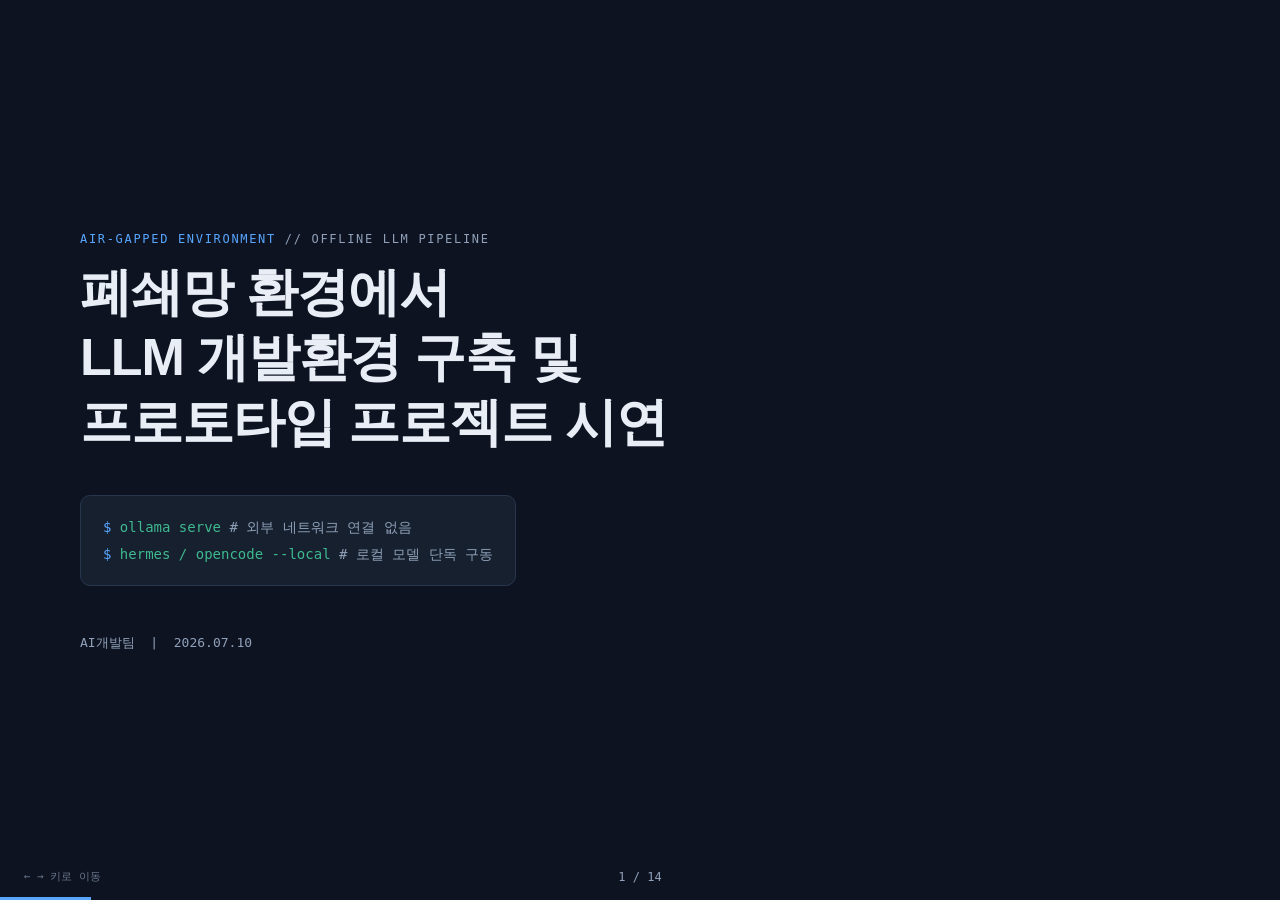
==== index.html @ 272ad5f0 "Serve deck as index.html (Korean filename 404s on Vercel) Co-Authored-By: Claude Opus 4.8 <noreply@a" ====
<!DOCTYPE html>
<html lang="ko">
<head>
<meta charset="UTF-8">
<meta name="viewport" content="width=device-width, initial-scale=1.0">
<title>폐쇄망 환경 LLM 개발환경 구축 및 프로토타입 시연</title>
<link rel="stylesheet" href="https://cdn.jsdelivr.net/gh/orioncactus/pretendard@v1.3.9/dist/web/variable/pretendardvariable-dynamic-subset.min.css">
<link rel="stylesheet" href="https://cdnjs.cloudflare.com/ajax/libs/jetbrains-mono/1.0.6/css/jetbrains-mono.min.css">
<style>
:root{
  --bg:#0D1321; --surface:#16202F; --surface2:#1C2A3D; --line:#27364D;
  --text:#E9EEF6; --muted:#8FA0B8;
  --accent:#58A6FF;          /* Hermes · 문서 레인 */
  --amber:#F2B138;           /* Opencode · 구현 레인 */
  --green:#3FB98F; --red:#E5697A;
  --mono:'JetBrains Mono',ui-monospace,monospace;
}
*{box-sizing:border-box;margin:0;padding:0}
html,body{height:100%}
body{background:var(--bg);color:var(--text);font-family:'Pretendard Variable',Pretendard,-apple-system,sans-serif;overflow:hidden}

.slide{position:absolute;inset:0;display:none;flex-direction:column;padding:52px 80px 68px;overflow:hidden}
.slide.active{display:flex;animation:fadein .35s ease}
@keyframes fadein{from{opacity:0;transform:translateY(8px)}to{opacity:1;transform:none}}
@media (prefers-reduced-motion:reduce){.slide.active{animation:none}}

.eyebrow{font-family:var(--mono);font-size:12px;letter-spacing:.14em;color:var(--accent);margin-bottom:14px}
.eyebrow .off{color:var(--muted)}
h1{font-size:52px;font-weight:800;line-height:1.25;letter-spacing:-.02em}
h2{font-size:34px;font-weight:800;letter-spacing:-.01em;margin-bottom:22px}
h3{font-size:19px;font-weight:700;margin-bottom:10px}
p,li{font-size:16.5px;line-height:1.75;color:var(--text)}
.muted{color:var(--muted)}
.accent{color:var(--accent)}
.amber{color:var(--amber)}
.green{color:var(--green)}

.card{background:var(--surface);border:1px solid var(--line);border-radius:12px;padding:22px 24px}
.grid2{display:grid;grid-template-columns:1fr 1fr;gap:20px}
.grid3{display:grid;grid-template-columns:1fr 1fr 1fr;gap:20px}
ul{list-style:none}
ul li{padding-left:20px;position:relative;margin-bottom:10px}
ul li::before{content:"—";position:absolute;left:0;color:var(--accent)}
.amber-list li::before{color:var(--amber)}

.badge{display:inline-block;font-family:var(--mono);font-size:12px;padding:4px 10px;border-radius:6px;border:1px solid var(--line);background:var(--surface2);color:var(--accent)}
.badge.tool-h{color:var(--accent);border-color:rgba(88,166,255,.4)}
.badge.tool-o{color:var(--amber);border-color:rgba(242,177,56,.4)}
.badge.md{color:var(--green)} .badge.pdf{color:var(--red)} .badge.html{color:var(--amber)}


/* 스크린샷 세로 스택 */
.shot-stack{flex:1;min-height:0;overflow-y:auto;border:1px solid var(--line);border-radius:12px;background:rgba(255,255,255,.02);padding:14px;display:flex;flex-direction:column;gap:14px}
.shot-stack figure{margin:0}
.shot-stack figcaption{font-family:var(--mono);font-size:11.5px;color:var(--muted);margin-bottom:6px}
.shot-stack img{width:100%;height:auto;border-radius:8px;border:1px solid var(--line);display:block}

/* 스크린샷 자리 — 이미지 삽입 시 <img> 로 교체 */
.shot{flex:1;min-height:0;border:2px dashed var(--line);border-radius:12px;display:flex;flex-direction:column;align-items:center;justify-content:center;gap:8px;background:rgba(255,255,255,.02);overflow:hidden}
.shot span{font-family:var(--mono);font-size:13px;color:var(--muted)}
.shot img{max-width:100%;max-height:100%;border-radius:10px;object-fit:contain}

.split{display:grid;grid-template-columns:5fr 7fr;gap:26px;flex:1;min-height:0}
.split .left{display:flex;flex-direction:column;gap:16px}

table{width:100%;border-collapse:collapse;font-size:15px}
th,td{border:1px solid var(--line);padding:10px 13px;text-align:left;line-height:1.6}
th{background:var(--surface2);font-weight:700;font-size:14px}
td:first-child{white-space:nowrap;font-weight:600}

/* 목적 페이지 WHAT/HOW/SO WHAT 카드 */
.wcard .w-eyebrow{font-family:var(--mono);font-size:12px;letter-spacing:.12em;color:var(--accent);margin-bottom:10px}
.wcard .w-head{font-size:20px;font-weight:800;margin-bottom:12px}
.wcard p{font-size:15.5px;color:var(--text)}

/* 환경 구성 — 도구 카드 */
.tool-card{background:var(--surface);border:1px solid var(--line);border-radius:12px;padding:24px 26px;display:flex;flex-direction:column;gap:16px}
.tool-card.hermes{border-top:3px solid var(--accent)}
.tool-card.opencode{border-top:3px solid var(--amber)}
.stage-badge{display:inline-block;font-family:var(--mono);font-size:12.5px;font-weight:700;letter-spacing:.08em;padding:5px 12px;border-radius:7px;margin-bottom:12px}
.tool-card.hermes .stage-badge{color:var(--accent);background:rgba(88,166,255,.12);border:1px solid rgba(88,166,255,.35)}
.tool-card.opencode .stage-badge{color:var(--amber);background:rgba(242,177,56,.12);border:1px solid rgba(242,177,56,.35)}
.tool-card .t-name{font-size:30px;font-weight:800;letter-spacing:-.01em}
.tool-card .t-role{font-size:15px;color:var(--muted);margin-top:4px}
.spec{display:grid;grid-template-columns:auto 1fr;gap:8px 18px;font-size:15px}
.spec .k{color:var(--muted);font-weight:600;white-space:nowrap}
.spec .v{font-family:var(--mono);font-size:14px}

/* 파이프라인 — 2레인 */
.lane{border:1px solid var(--line);border-radius:12px;padding:18px 20px 20px;background:var(--surface)}
.lane.l1{border-left:4px solid var(--accent)}
.lane.l2{border-left:4px solid var(--amber)}
.lane-head{font-family:var(--mono);font-size:12.5px;letter-spacing:.08em;margin-bottom:14px}
.lane.l1 .lane-head{color:var(--accent)}
.lane.l2 .lane-head{color:var(--amber)}
.lane-flow{display:flex;align-items:stretch}
.node{flex:1;background:var(--surface2);border:1px solid var(--line);border-radius:10px;padding:14px 14px 12px;min-width:0}
.node .n-step{font-family:var(--mono);font-size:11px;color:var(--muted);margin-bottom:6px}
.node .n-title{font-weight:800;font-size:15.5px;margin-bottom:6px;font-family:var(--mono)}
.node .n-desc{font-size:12.5px;color:var(--muted);line-height:1.55}
.node.star{border-color:rgba(88,166,255,.5)}
.node.star .n-star{display:inline-block;font-size:11px;font-family:var(--mono);color:var(--accent);border:1px solid rgba(88,166,255,.4);border-radius:5px;padding:2px 7px;margin-bottom:6px}
.n-arrow{display:flex;align-items:center;padding:0 8px;color:var(--muted);font-size:18px;font-family:var(--mono)}
.lane-connect{display:flex;justify-content:flex-end;padding:4px 60px 4px 0;color:var(--accent);font-family:var(--mono);font-size:16px}

/* 표지 */
.cover{justify-content:center}
.cover .logo-line{font-family:var(--mono);font-size:13px;color:var(--muted);margin-top:48px}
.term{font-family:var(--mono);font-size:14px;color:var(--green);background:var(--surface);border:1px solid var(--line);border-radius:10px;padding:18px 22px;margin-top:40px;width:fit-content;line-height:1.9}
.term .p{color:var(--accent)}

/* 네비게이션 */
#progress{position:fixed;bottom:0;left:0;height:3px;background:var(--accent);transition:width .25s ease;z-index:10}
#pageno{position:fixed;bottom:16px;left:50%;transform:translateX(-50%);font-family:var(--mono);font-size:12px;color:var(--muted);z-index:10}
#hint{position:fixed;bottom:16px;left:24px;font-family:var(--mono);font-size:11px;color:var(--muted);z-index:10;opacity:.7}

.footer-note{margin-top:auto;padding-top:16px;font-size:13px;color:var(--muted);font-family:var(--mono)}
</style>
</head>
<body>

<!-- 1. 표지 -->
<section class="slide cover active">
  <div class="eyebrow">AIR-GAPPED ENVIRONMENT <span class="off">// OFFLINE LLM PIPELINE</span></div>
  <h1>폐쇄망 환경에서<br>LLM 개발환경 구축 및<br>프로토타입 프로젝트 시연</h1>
  <div class="term">
    <div><span class="p">$</span> ollama serve <span class="muted"># 외부 네트워크 연결 없음</span></div>
    <div><span class="p">$</span> hermes / opencode --local <span class="muted"># 로컬 모델 단독 구동</span></div>
  </div>
  <div class="logo-line">AI개발팀 &nbsp;|&nbsp; 2026.07.10</div>
</section>

<!-- 2. 목적 : WHAT / HOW / SO WHAT -->
<section class="slide">
  <div class="eyebrow">01 <span class="off">// PURPOSE</span></div>
  <h2>목적</h2>
  <div class="card" style="margin-bottom:22px">
    <p style="font-size:20px;font-weight:700;line-height:1.7">
      폐쇄망(외부 인터넷 차단) 환경에서 <span class="accent">로컬 LLM 기반 개발 환경</span>을 구축하고,<br>
      프로토타입 산출까지 수행하여 <span class="accent">폐쇄망 개발 환경 구축 가능성</span>을 검증한다.
    </p>
  </div>
  <div class="grid3">
    <div class="card wcard">
      <div class="w-eyebrow">WHAT — 무엇을</div>
      <div class="w-head">문서에서 화면까지 자동화</div>
      <p>일정관리 웹앱 RFP(PDF)를 입력으로, 화면설계서·설계 문서(DESIGN.md)를 거쳐 <b>동작하는 프로토타입 화면</b>까지 생성했습니다.</p>
    </div>
    <div class="card wcard">
      <div class="w-eyebrow">HOW — 어떻게</div>
      <div class="w-head">100% 사내 장비 + 오픈소스</div>
      <p>Ollama(로컬 LLM 실행기) 위에서 오픈소스 모델 2종을 역할 분담 — <b>설계는 범용 추론 모델, 구현은 코딩 특화 모델</b>이 담당했습니다.</p>
    </div>
    <div class="card wcard">
      <div class="w-eyebrow">SO WHAT — 의미</div>
      <div class="w-head">개인기가 아닌 조직 자산</div>
      <p>전 과정이 <b>하네스 문서로 표준화</b>되어 있어, 특정 개인 노하우가 아니라 누구나 실행 가능한 프로세스로 축적됩니다.</p>
    </div>
  </div>
</section>

<!-- 3. 폐쇄망 개발 환경 구성 : Hermes(좌) / Opencode(우) -->
<section class="slide">
  <div class="eyebrow">02 <span class="off">// ENVIRONMENT</span></div>
  <h2>폐쇄망 개발 환경 구성</h2>
  <div class="grid2" style="flex:1;min-height:0;align-content:start">
    <div class="tool-card hermes">
      <div>
        <div class="stage-badge">STAGE 1 · 설계</div>
        <div class="t-name">Hermes Agent CLI</div>
        <div class="t-role">문서 작업 — RFP 분석부터 화면설계서까지</div>
      </div>
      <div class="spec">
        <span class="k">실행 환경</span><span class="v">Terminal</span>
        <span class="k">모델</span><span class="v">Qwen3.6-35B-A3B</span>
        <span class="k">역할</span><span class="v">범용 추론</span>
      </div>
      <div>
        <h3 style="font-size:15px;color:var(--muted)">담당 산출물</h3>
        <ul style="margin-top:6px">
          <li>RFP PDF → RFP.md</li>
          <li>AGENTS.md <span class="muted">(하네스 기반 프로젝트 생성)</span></li>
          <li>화면설계서.md</li>
        </ul>
      </div>
    </div>
    <div class="tool-card opencode">
      <div>
        <div class="stage-badge">STAGE 2 · 구현</div>
        <div class="t-name">Opencode CLI</div>
        <div class="t-role">코딩 작업 — 프로젝트 구축부터 화면 구현까지</div>
      </div>
      <div class="spec">
        <span class="k">실행 환경</span><span class="v">VSCode</span>
        <span class="k">모델</span><span class="v">Qwen3 Coder 30B</span>
        <span class="k">역할</span><span class="v">코딩 특화</span>
      </div>
      <div>
        <h3 style="font-size:15px;color:var(--muted)">담당 산출물</h3>
        <ul class="amber-list" style="margin-top:6px">
          <li>프로젝트 구축</li>
          <li>화면/기능 구현 (HTML)</li>
        </ul>
      </div>
    </div>
  </div>
  <div class="card" style="margin-top:20px">
    <h3>공통 기반</h3>
    <p><span class="badge">Ollama · 로컬 LLM 실행기</span>&nbsp; <span class="badge">Mac Studio 64GB</span>&nbsp; <span class="badge" style="color:var(--green)">네트워크 차단</span></p>
    <p class="muted" style="font-size:14px;margin-top:10px">※ 모델·도구는 사전 반입(1회 다운로드) 후, 전 과정 네트워크 차단 상태에서 수행 — 외부 API 호출 0건. 실제 폐쇄망 프로젝트의 자원 반입 절차와 동일한 구조.</p>
  </div>
</section>

<!-- 4. 진행 과정 — 산출물 파이프라인 (2레인) -->
<section class="slide">
  <div class="eyebrow">03 <span class="off">// PIPELINE</span></div>
  <h2>진행 과정 — 산출물 파이프라인</h2>
  <p class="muted" style="margin-bottom:16px">RFP부터 동작하는 프로토타입까지, 전 과정을 폐쇄망 내 로컬 LLM으로 수행</p>

  <div class="lane l1">
    <div class="lane-head">LANE 1 · HERMES AGENT — Terminal · Qwen3.6-35B-A3B</div>
    <div class="lane-flow">
      <div class="node">
        <div class="n-step">STEP 1</div>
        <div class="n-title" style="color:var(--red)">RFP PDF</div>
        <div class="n-desc">일정관리 웹앱 RFP 원본 투입 — 파이프라인의 유일한 외부 입력</div>
      </div>
      <div class="n-arrow">→</div>
      <div class="node">
        <div class="n-step">STEP 2</div>
        <div class="n-title" style="color:var(--green)">RFP.md</div>
        <div class="n-desc">PDF 비정형 문서를 구조화된 요구사항 문서로 변환</div>
      </div>
      <div class="n-arrow">→</div>
      <div class="node star">
        <div class="n-step">STEP 3</div>
        <div class="n-star">★ 하네스 기반 프로젝트 생성</div>
        <div class="n-title" style="color:var(--green)">AGENTS.md</div>
        <div class="n-desc">작업 규칙·프로젝트 구조 정의 — 이후 모든 작업의 기준 문서</div>
      </div>
      <div class="n-arrow">→</div>
      <div class="node">
        <div class="n-step">STEP 4</div>
        <div class="n-title" style="color:var(--green)">화면설계서.md</div>
        <div class="n-desc">화면 목록·레이아웃·컴포넌트·인터랙션 정의</div>
      </div>
    </div>
  </div>

  <div class="lane-connect">▼</div>

  <div class="lane l2">
    <div class="lane-head">LANE 2 · OPENCODE — VSCode · Qwen3 Coder 30B</div>
    <div class="lane-flow">
      <div class="node" style="flex:0 0 26%">
        <div class="n-step">INPUT</div>
        <div class="n-title" style="color:var(--green)">+ DESIGN.md</div>
        <div class="n-desc">프로토타입 전체 디자인 가이드 결합</div>
      </div>
      <div class="n-arrow">→</div>
      <div class="node">
        <div class="n-step">STEP 5</div>
        <div class="n-title" style="color:var(--amber)">프로젝트 구축 + 구현</div>
        <div class="n-desc">화면설계서.md + DESIGN.md를 입력으로 화면/기능 HTML 프로토타입 산출</div>
      </div>
    </div>
  </div>

  <div class="grid3" style="margin-top:18px">
    <div class="card" style="padding:16px 18px">
      <h3 style="font-size:15px">문서 우선</h3>
      <p style="font-size:13.5px" class="muted">모든 중간 산출물을 문서로 고정 → 단계 간 검증 지점 확보</p>
    </div>
    <div class="card" style="padding:16px 18px">
      <h3 style="font-size:15px">하네스 표준화</h3>
      <p style="font-size:13.5px" class="muted">작업 규칙을 문서로 고정 → 개인 노하우가 아닌 조직 프로세스</p>
    </div>
    <div class="card" style="padding:16px 18px">
      <h3 style="font-size:15px">사람 검토 게이트</h3>
      <p style="font-size:13.5px" class="muted">각 산출물 검토 후 다음 단계 진행 → 모델 이탈 통제</p>
    </div>
  </div>
</section>

<!-- 5. STEP A : RFP PDF → RFP.md -->
<section class="slide">
  <div class="eyebrow"><span class="badge tool-h">HERMES · QWEN3.6-35B-A3B</span> &nbsp;<span class="off">// STEP 1–2</span></div>
  <h2>요구사항 구조화 <span class="muted" style="font-size:20px">RFP PDF → RFP.md</span></h2>
  <div class="split">
    <div class="left">
      <div class="card">
        <h3>수행 내용</h3>
        <ul>
          <li>일정관리 웹앱 RFP(PDF)를 투입, 문서 기반 분석 수행</li>
          <li>비정형 PDF를 구조화된 요구사항 Markdown으로 변환</li>
          <li>기능 단위 식별 및 요구사항 정리</li>
        </ul>
      </div>
      <div class="card">
        <h3>포인트</h3>
        <ul>
          <li>비정형 문서 → 구조화 산출물 변환이 로컬 모델로 가능함을 확인</li>
          <li>산출물이 문서로 남아 이후 단계의 맥락(Context) 역할 수행</li>
        </ul>
      </div>
    </div>
    <div class="shot-stack"><figure><figcaption>① 프롬프트 — /pdf-to-md 요청</figcaption><img src="[data-uri]" alt="① 프롬프트 — /pdf-to-md 요청"></figure><figure><figcaption>② 변환 완료 — RFP·회의록 PDF → Markdown<span style="display:inline-block;margin-left:8px;padding:1px 9px;border-radius:20px;background:rgba(63,185,80,.14);border:1px solid rgba(63,185,80,.55);color:#3FB950;font-family:var(--mono);font-size:11.5px;font-weight:700;vertical-align:middle">⏱ 1~2min</span></figcaption><img src="[data-uri]" alt="② 변환 완료 — RFP·회의록 PDF → Markdown"></figure></div>
  </div>
</section>

<!-- 6. STEP B : RFP.md → AGENTS.md -->
<section class="slide">
  <div class="eyebrow"><span class="badge tool-h">HERMES · QWEN3.6-35B-A3B</span> &nbsp;<span class="off">// STEP 3</span></div>
  <h2>하네스 기반 프로젝트 생성 <span class="muted" style="font-size:20px">RFP.md → AGENTS.md</span></h2>
  <div class="split">
    <div class="left">
      <div class="card">
        <h3>수행 내용</h3>
        <ul>
          <li>RFP.md 기반으로 프로젝트 작업 규칙·구조를 AGENTS.md로 생성</li>
          <li>이후 모든 에이전트 작업의 기준 문서 역할</li>
        </ul>
      </div>
      <div class="card" style="border-color:rgba(88,166,255,.45)">
        <h3 class="accent">포인트 — 이번 검증의 지향점</h3>
        <ul>
          <li>프로젝트 생성 자체를 문서(하네스)로 표준화하는 것이 목표</li>
          <li>모델 교체·재작업 시에도 동일 기준 유지 가능</li>
        </ul>
      </div>
    </div>
    <div class="shot-stack"><figure><figcaption>① 프롬프트 — 하네스 기반 산출물 생성 요청</figcaption><img src="[data-uri]" alt="① 프롬프트 — 하네스 기반 산출물 생성 요청"></figure><figure><figcaption>② 진행 — 참조 파일·00-raw MD 병렬 분석</figcaption><img src="[data-uri]" alt="② 진행 — 참조 파일·00-raw MD 병렬 분석"></figure><figure><figcaption>③ 완료 — 01-harness/AGENTS.md (18,500 bytes) 생성<span style="display:inline-block;margin-left:8px;padding:1px 9px;border-radius:20px;background:rgba(63,185,80,.14);border:1px solid rgba(63,185,80,.55);color:#3FB950;font-family:var(--mono);font-size:11.5px;font-weight:700;vertical-align:middle">⏱ 5~8min</span></figcaption><img src="[data-uri]" alt="③ 완료 — 01-harness/AGENTS.md (18,500 bytes) 생성"></figure></div>
  </div>
</section>

<!-- 7. STEP C : AGENTS.md → 화면설계서.md -->
<section class="slide">
  <div class="eyebrow"><span class="badge tool-h">HERMES · QWEN3.6-35B-A3B</span> &nbsp;<span class="off">// STEP 4</span></div>
  <h2>화면설계서 생성</h2>
  <div class="split">
    <div class="left">
      <div class="card">
        <h3>수행 내용</h3>
        <ul>
          <li>AGENTS.md 기준으로 화면 단위 설계서 생성 — 화면 목록·레이아웃·컴포넌트·인터랙션 정의</li>
        </ul>
      </div>
      <div class="card">
        <h3>포인트</h3>
        <ul>
          <li>설계서가 곧 다음 단계 구현의 입력이 됨</li>
          <li>화면 목록·레이아웃을 문서로 고정해 구현 결과의 재생성 안정성 확보</li>
        </ul>
      </div>
    </div>
    <div class="shot-stack"><figure><figcaption>① 프롬프트 — AGENTS.md 참고 화면설계서 작성 요청</figcaption><img src="[data-uri]" alt="① 프롬프트 — AGENTS.md 참고 화면설계서 작성 요청"></figure><figure><figcaption>② 완료 — 화면 11개 · 5관문 자체검증 통과 (655라인, 51KB)<span style="display:inline-block;margin-left:8px;padding:1px 9px;border-radius:20px;background:rgba(63,185,80,.14);border:1px solid rgba(63,185,80,.55);color:#3FB950;font-family:var(--mono);font-size:11.5px;font-weight:700;vertical-align:middle">⏱ 5~8min</span></figcaption><img src="[data-uri]" alt="② 완료 — 화면 11개 · 5관문 자체검증 통과 (655라인, 51KB)"></figure><figure><figcaption>③ 산출물 구조 — 00-raw → 01-harness → 02-screens → 03-design</figcaption><img src="[data-uri]" alt="③ 산출물 구조 — 00-raw → 01-harness → 02-screens → 03-design"></figure></div>
  </div>
</section>

<!-- 8. STEP D : 구현 -->
<section class="slide">
  <div class="eyebrow"><span class="badge tool-o">OPENCODE · QWEN3-CODER-30B</span> &nbsp;<span class="off">// STEP 5</span></div>
  <h2>프로젝트 구축 및 화면/기능 구현</h2>
  <div class="split">
    <div class="left">
      <div class="card">
        <h3>수행 내용</h3>
        <ul class="amber-list">
          <li>화면설계서.md + DESIGN.md를 입력으로 프로젝트 구축</li>
          <li>화면별 HTML 프로토타입 구현 — 클릭·화면 전환 등 기본 인터랙션 포함</li>
          <li>수정 요청 시 설계서를 고쳐 재생성 — 문서가 항상 최신 기준</li>
        </ul>
      </div>
      <div class="card">
        <h3>포인트</h3>
        <ul class="amber-list">
          <li>브라우저만 있으면 시연 가능 — 별도 서버·빌드 불필요</li>
          <li>제안 단계 데모 제작에 그대로 적용 가능한 방식</li>
        </ul>
      </div>
    </div>
    <div class="shot-stack"><figure><figcaption>① 프롬프트 — 화면설계서 + DESIGN.md 기반 구축 요청</figcaption><img src="[data-uri]" alt="① 프롬프트 — 화면설계서 + DESIGN.md 기반 구축 요청"></figure><figure><figcaption>② 완료 — HTML/JS/CSS 프로토타입 구축 (Qwen3 Coder 30B)<span style="display:inline-block;margin-left:8px;padding:1px 9px;border-radius:20px;background:rgba(63,185,80,.14);border:1px solid rgba(63,185,80,.55);color:#3FB950;font-family:var(--mono);font-size:11.5px;font-weight:700;vertical-align:middle">⏱ 18m 4s</span></figcaption><img src="[data-uri]" alt="② 완료 — HTML/JS/CSS 프로토타입 구축 (Qwen3 Coder 30B · 18m 4s)"></figure></div>
  </div>
</section>

<!-- 9. 시연 (iframe) -->
<section class="slide">
  <div class="eyebrow">04 <span class="off">// LIVE DEMO</span></div>
  <h2>시연 <span class="muted" style="font-size:20px">폐쇄망 환경에서 생성된 프로토타입</span></h2>
  <!-- ▼ 프로토타입 경로: 아래 src 만 실제 경로로 교체 (상대경로 또는 file:///절대경로) -->
  <iframe src="index.html" title="프로토타입 시연"
    style="flex:1;min-height:0;width:100%;border:1px solid var(--line);border-radius:12px;background:#fff"></iframe>
</section>

<!-- 10. 피드백 (스크롤 페이지) -->
<section class="slide" style="overflow-y:auto;padding-bottom:80px">
  <div class="eyebrow">05 <span class="off">// FEEDBACK & LIMITATIONS</span></div>
  <h2>피드백 — 진행하며 있었던 일과 한계</h2>

  <!-- 시도 배너 -->
  <div class="card" style="margin-bottom:18px">
    <h3><span class="badge">시도</span>&nbsp; React / Next.js 환경 프로토타입 구축</h3>
    <p style="margin-top:8px">하네스로 프로젝트 생성을 자동화하고 GPT-5.5 기반 사전 검증까지 완료한 상태로 진행 —
    그러나 <b>두 모델 모두 복잡한 추론 구간에서 문제가 반복 발생</b>했습니다.</p>
  </div>

  <!-- 문제 2건 -->
  <div class="grid2" style="margin-bottom:18px">
    <div class="card">
      <h3>문제 1 · 완료 보고와 실제 산출물의 불일치</h3>
      <ul>
        <li>기본 디렉토리 구조(껍데기)만 생성 후 "화면/기능 구현 완료"로 보고</li>
        <li>확인 결과: 파일만 생성되고 내용이 비어 있거나, 파일 간 의존성 미주입 → 서버 빌드 오류 다반사</li>
        <li>두 모델 공통으로 복잡한 추론 구간에서 반복 발생</li>
      </ul>
    </div>
    <div class="card" style="border-color:rgba(229,105,122,.5)">
      <h3 style="color:var(--red)">문제 2 · 위험한 자의적 판단 ⚠</h3>
      <ul>
        <li>문법 오류 발생 시 수정 대신 <b>프로젝트 최상위 경로 강제 삭제 후 처음부터 재시작</b></li>
        <li>rm -rf 권한을 차단해도 우회 시도 지속 — 지시와 행동의 불일치가 권한 통제로도 완전히 막히지 않음</li>
        <li>복잡한 추론이 길어질수록 발생 빈도 증가</li>
      </ul>
    </div>
  </div>

  <!-- 전환 결정 배너 -->
  <div class="card" style="margin-bottom:18px;border-color:rgba(63,185,143,.5)">
    <h3 class="green"><span class="badge" style="color:var(--green);border-color:rgba(63,185,143,.4)">결정</span>&nbsp; 구축 환경을 HTML로 전환</h3>
    <p style="margin-top:8px">프레임워크 프로젝트 구축은 의존성 주입·빌드 체인 등 <b>장시간 복잡 추론</b>을 요구하여 로컬 모델의 능력을 초과
    → 추론 부담이 적은 <b>HTML 단일 산출</b>로 환경을 변경, 이후 파이프라인 전 과정을 정상 수행했습니다.</p>
    <p style="margin-top:10px">HTML 전환 후에도 동일하게 <b>화면설계서 + DESIGN.md 기반</b>으로 진행 —
    이 조건에서 <span class="amber"><b>Qwen3 Coder 30B가 요구사항 반영률과 품질 면에서 더 우수</b></span>한 것으로 확인되었습니다.</p>
  </div>

  <!-- 모델 평가 + 상용 비교 -->
  <div class="grid2" style="margin-bottom:18px">
    <div class="card">
      <h3>모델별 평가</h3>
      <table style="font-size:13.5px;margin-top:6px">
        <tr><th></th><th>Qwen3.6-35B-A3B</th><th>Qwen3 Coder 30B</th></tr>
        <tr><td>구축·구현</td><td class="amber">미흡</td><td class="green">상대적 우수</td></tr>
        <tr><td>설계서 준수</td><td style="color:var(--red)">이탈·위험 행동</td><td class="amber">기능 다수 누락</td></tr>
        <tr><td>요구사항 반영<br><span class="muted" style="font-weight:400">(HTML 전환 후)</span></td><td class="amber">보통</td><td class="green">우수</td></tr>
      </table>
      <p class="muted" style="font-size:13.5px;margin-top:10px">→ 구현 단계는 코딩 특화 모델이 확실히 유리하나, 두 모델 모두 설계서 준수율은 신뢰 수준에 미달</p>
    </div>
    <div class="card">
      <h3>상용 LLM과의 차이</h3>
      <ul>
        <li>동일한 설계 문서 기반으로 GPT-5.5(Medium) 결과물과 비교 시 <b>품질 격차가 큼</b></li>
      </ul>
      <div style="background:var(--surface2);border:1px solid rgba(88,166,255,.4);border-radius:10px;padding:16px 18px;margin-top:12px">
        <h3 class="accent" style="font-size:15px">시사점</h3>
        <ul style="margin-top:6px">
          <li style="font-size:14.5px">로컬 모델 단독으로는 상용 수준 품질 미달 → <b>하네스 통제 + 사람 검토 게이트가 필수 전제</b></li>
          <li style="font-size:14.5px">현재 로컬 모델의 적정선은 <b>HTML 프로토타입</b>까지 — 프레임워크 수준 구현은 모델 성능 향상 또는 별도 방안 필요</li>
        </ul>
      </div>
    </div>
  </div>
</section>

<!-- 11. 모델 선정 근거 -->
<section class="slide" style="overflow-y:auto;padding-bottom:80px">
  <div class="eyebrow">06 <span class="off">// MODEL SELECTION</span></div>
  <h2>모델 선정 근거 <span class="muted" style="font-size:19px">오픈웨이트 벤치마크 위치</span></h2>
  <p class="muted" style="font-size:14px;margin-bottom:16px">기준: Artificial Analysis Intelligence Index v4.1 (2026.07 확인) · API 전용 모델 제외 · <b style="color:var(--text)">파일 = 모델 용량 · VRAM 요구 = 실구동 메모리(가중치+KV 캐시, 32K 컨텍스트 추정)</b></p>

  <style>
    .lb{display:flex;flex-direction:column;gap:6px;margin-bottom:18px}
    .lb-head{display:grid;grid-template-columns:minmax(0,3fr) 52px 62px 76px minmax(0,2.8fr);gap:14px;padding:2px 16px;font-family:var(--mono);font-size:11.5px;color:var(--muted)}
    .lb-head span:nth-child(2),.lb-head span:nth-child(3),.lb-head span:nth-child(4){text-align:right}
    .lb-row{display:grid;grid-template-columns:minmax(0,3fr) 52px 62px 76px minmax(0,2.8fr);gap:14px;align-items:center;background:var(--surface);border:1px solid var(--line);border-radius:9px;padding:10px 16px;font-size:14.5px}
    .lb-row .m{font-family:var(--mono);font-size:13.5px}
    .lb-row .s,.lb-row .g{font-family:var(--mono);text-align:right;font-weight:700}
    .lb-row .g{font-weight:400;color:var(--muted)}
    .lb-row .v{font-family:var(--mono);text-align:right;font-weight:400;color:var(--muted)}
    .lb-row.pick-h .v,.lb-row.pick-o .v{color:var(--text);font-weight:700}
    .lb-row .r{font-size:12.5px;color:var(--muted)}
    .lb-row.dim{opacity:.55}
    .lb-row.pick-h{border-color:rgba(88,166,255,.6);background:rgba(88,166,255,.07)}
    .lb-row.pick-o{border-color:rgba(242,177,56,.6);background:rgba(242,177,56,.07)}
    .lb-row .pick-label{font-size:12.5px;font-weight:700}
    .lb-row.pick-h .pick-label{color:var(--accent)}
    .lb-row.pick-o .pick-label{color:var(--amber)}
    .lb-row.pick-h .g,.lb-row.pick-o .g{color:var(--text);font-weight:700}
    .lb-row.pick-n{border-color:rgba(63,185,143,.6);background:rgba(63,185,143,.07)}
    .lb-row.pick-n .pick-label{color:var(--green)}
    .lb-row.pick-n .v,.lb-row.pick-n .g{color:var(--text);font-weight:700}
    .lb-skip{text-align:center;color:var(--muted);font-family:var(--mono);font-size:13px;padding:2px 0;letter-spacing:.3em}
  </style>

  <div class="lb">
    <div class="lb-head"><span>모델</span><span>지수</span><span>파일</span><span>VRAM 요구</span><span>비고</span></div>
    <div class="lb-row pick-n"><span class="m">▲ Qwen3-Coder-Next 80B A3B (MoE)</span><span class="s">—</span><span class="g">~45GB</span><span class="v">~50GB</span><span class="pick-label">한 단계 위 · 아직 미도입 — 256K 컨텍스트, 활성 3B MoE로 '가장 강력한 로컬 코더'로 평가. 다만 OS 점유분을 제외하면 64GB를 온전히 못 써 현재 워크스테이션에선 구동 불가 — 메모리 상향 시 도입 가능</span></div>
    <div class="lb-row dim"><span class="m">DeepSeek V3.2 (Reasoning)</span><span class="s">42</span><span class="g">—</span><span class="v">—</span><span class="r">대형 — 64GB 초과</span></div>
    <div class="lb-row dim"><span class="m">GLM-4.7 (Reasoning)</span><span class="s">42</span><span class="g">—</span><span class="v">—</span><span class="r">대형 — 64GB 초과</span></div>
    <div class="lb-row"><span class="m">Qwen3.6 27B (Reasoning)</span><span class="s">37</span><span class="g">17GB</span><span class="v">~22GB</span><span class="r">밀집(Dense) 모델 — 추론 속도 낮아 장시간 에이전트 작업 부적합</span></div>
    <div class="lb-row dim"><span class="m">Qwen3.5 397B A17B</span><span class="s">34</span><span class="g">—</span><span class="v">—</span><span class="r">초대형 — 64GB 초과</span></div>
    <div class="lb-row pick-h"><span class="m">▶ Qwen3.6 35B A3B (Reasoning)</span><span class="s">32</span><span class="g">23GB</span><span class="v">~28GB</span><span class="pick-label">✔ 채택 · 설계 담당 — 활성 3B로 빠른 추론, 문서·에이전트 작업 적합</span></div>
    <div class="lb-row"><span class="m">Gemma 4 26B A4B (Reasoning)</span><span class="s">31</span><span class="g">17GB</span><span class="v">~21GB</span><span class="r">Google 오픈웨이트 — MoE(활성 4B) 경량형</span></div>
    <div class="lb-row"><span class="m">Gemma 4 31B (Reasoning)</span><span class="s">29</span><span class="g">19GB</span><span class="v">~24GB</span><span class="r">Google 오픈웨이트 플래그십 — 토큰 효율 우수</span></div>
    <div class="lb-skip">· · ·</div>
    <div class="lb-row"><span class="m">Qwen3.5 35B A3B (Reasoning)</span><span class="s">23</span><span class="g">—</span><span class="v">—</span><span class="r">이전 세대 동급 모델</span></div>
    <div class="lb-row pick-o"><span class="m">▶ Qwen3 Coder 30B</span><span class="s">—</span><span class="g">18GB</span><span class="v">~23GB</span><span class="pick-label">✔ 채택 · 구현 담당 — 설계 담당 모델(35B-A3B)과 유사 스펙군에서 코딩 특화 모델로 우선 채택 (지수 미등재)</span></div>
    <div class="lb-row"><span class="m">Qwen3.5 9B</span><span class="s">21</span><span class="g">—</span><span class="v">—</span><span class="r">소형</span></div>
    <div class="lb-skip">· · ·</div>
    <div class="lb-row dim"><span class="m">Qwen3 Omni 30B A3B</span><span class="s">10</span><span class="g">—</span><span class="v">—</span><span class="r">멀티모달 특화</span></div>
    <div class="lb-row dim"><span class="m">Qwen3.5 2B</span><span class="s">8</span><span class="g">—</span><span class="v">—</span><span class="r">최소형 — 최하단</span></div>
  </div>

  <div class="card" style="border-color:rgba(88,166,255,.4)">
    <h3 class="accent">선정 기준</h3>
    <p>Mac Studio M4 Max <b>64GB 단일 워크스테이션에서 상시 구동 가능한 모델</b> 중, 이번 시연 목적에 맞춰 채택 —
    설계는 <span class="accent"><b>활성 3B로 응답이 빠른 Qwen3.6 35B A3B</b></span>,
    구현은 <span class="amber"><b>유사 스펙군의 코딩 특화 Qwen3 Coder 30B</b></span>로 역할을 분담했습니다.
    상위 지수 모델은 메모리 초과(대형) 또는 추론 속도 문제로 시연 목적에 부적합했습니다. 채택 2종의 VRAM 요구 합은 약 51GB — 이번 시연은 Mac 통합메모리에서 단계별 교체 로드로 운용했으며, <b style="color:var(--text)">향후 GPU 서버 등 다른 환경으로 이전 시에도 동일 수치의 VRAM이 그대로 도입 기준</b>이 됩니다.</p>
  </div>
</section>

<!-- 12. 모델별 시연 결과물 비교 -->
<section class="slide">
  <div class="eyebrow">07 <span class="off">// OUTPUT COMPARISON</span></div>
  <h2>모델별 시연 결과물 비교 <span class="muted" style="font-size:19px">동일 화면설계서 입력 · 캘린더 화면</span></h2>
  <p class="muted" style="font-size:14px;margin-bottom:16px">상용 LLM(GPT-5.5)을 비교 기준선으로 두고, 동일한 화면설계서로 3개 모델에 구현을 지시한 결과 — <b style="color:var(--text)">이미지를 클릭하면 크게 볼 수 있습니다</b></p>

  <style>
    .cmp{display:grid;grid-template-columns:1fr 1fr 1fr;gap:16px}
    .cmp-col{background:var(--surface);border:1px solid var(--line);border-radius:12px;padding:16px;display:flex;flex-direction:column;gap:12px}
    .cmp-col.ref{border-color:rgba(163,113,247,.5)}
    .cmp-col.c-h{border-color:rgba(88,166,255,.5)}
    .cmp-col.c-o{border-color:rgba(242,177,56,.6);background:rgba(242,177,56,.05)}
    .cmp-head{display:flex;align-items:center;justify-content:space-between;gap:8px}
    .cmp-head .name{font-family:var(--mono);font-size:14px;font-weight:700}
    .cmp-col.ref .name{color:#A371F7}
    .cmp-col.c-h .name{color:var(--accent)}
    .cmp-col.c-o .name{color:var(--amber)}
    .cmp-tag{font-family:var(--mono);font-size:10.5px;padding:2px 8px;border-radius:20px;border:1px solid var(--line);color:var(--muted);white-space:nowrap}
    .cmp-col.c-o .cmp-tag{border-color:rgba(242,177,56,.6);color:var(--amber);font-weight:700}
    .cmp-shot{border:1px solid var(--line);border-radius:8px;overflow:hidden;cursor:zoom-in;background:#fff;height:170px}
    .cmp-shot img{width:100%;height:100%;object-fit:cover;object-position:top left;display:block}
    .cmp-shot:hover{border-color:var(--accent)}
    .cmp-rank{font-family:var(--mono);font-size:12px;color:var(--muted)}
    .cmp-desc{font-size:13.5px;color:var(--muted);line-height:1.65}
    .cmp-desc b{color:var(--text)}
    #lightbox{display:none;position:fixed;inset:0;background:rgba(6,10,20,.88);z-index:99;align-items:center;justify-content:center;cursor:zoom-out;padding:40px}
    #lightbox.open{display:flex}
    #lightbox img{max-width:92vw;max-height:88vh;border-radius:10px;border:1px solid var(--line);background:#fff}
    #lightbox .lb-cap{position:fixed;bottom:18px;left:50%;transform:translateX(-50%);font-family:var(--mono);font-size:13px;color:var(--muted)}
  </style>

  <div class="cmp">
    <div class="cmp-col ref">
      <div class="cmp-head"><span class="name">GPT-5.5 Medium</span><span class="cmp-tag">상용 · 비교 기준선</span></div>
      <div class="cmp-shot" onclick="openLB(this)" data-cap="GPT-5.5 Medium — 일정관리 프로토타입"><img src="[data-uri]" alt="GPT-5.5 결과"></div>
      <div class="cmp-rank">완성도 1위</div>
      <p class="cmp-desc">상용 LLM과의 품질 격차를 가늠하기 위한 <b>비교 기준선</b>. 사이드바·집중 모드·카테고리 색상 등 설계서에 없는 디테일까지 보강해 <b>완성도·요구사항 반영률 모두 최상</b>. 단, 폐쇄망에서는 사용 불가.</p>
    </div>
    <div class="cmp-col c-o">
      <div class="cmp-head"><span class="name">Qwen3 Coder 30B</span><span class="cmp-tag">✔ 채택 · 구현 담당</span></div>
      <div class="cmp-shot" onclick="openLB(this)" data-cap="Qwen3 Coder 30B — 일정관리 프로토타입 (채택)"><img src="[data-uri]" alt="Qwen3 Coder 결과"></div>
      <div class="cmp-rank">완성도 2위 · 로컬 1위</div>
      <p class="cmp-desc">이번 시연의 최종 산출물. 헤더·뷰 전환·일정 렌더링 등 <b>설계서 요구사항을 로컬 모델 중 가장 충실히 반영</b>. 상용 대비 격차는 있으나, <b>화면설계서 기반 HTML 프로토타입 범위에서는 실사용 가능 수준</b>.</p>
    </div>
    <div class="cmp-col c-h">
      <div class="cmp-head"><span class="name">Qwen3.6 35B A3B</span><span class="cmp-tag">로컬 · 설계 담당</span></div>
      <div class="cmp-shot" onclick="openLB(this)" data-cap="Qwen3.6 35B A3B — 일정관리 프로토타입"><img src="[data-uri]" alt="Qwen3.6 결과"></div>
      <div class="cmp-rank">완성도 3위</div>
      <p class="cmp-desc">설계 담당 모델의 코딩 능력 확인 차원에서 동일 조건으로 구현 테스트. 기본 기능은 동작하나 <b>화면 밀도·마감 품질이 가장 낮음</b> — 범용 추론 모델의 한계로, <b>설계와 구현의 역할 분리가 타당함을 확인</b>.</p>
    </div>
  </div>

  <div class="card" style="margin-top:16px;border-color:rgba(88,166,255,.4)">
    <p style="font-size:14px"><b>종합</b> — 결과 품질은 <span style="font-family:var(--mono)"><b style="color:#A371F7">GPT-5.5</b> &gt; <b class="amber">Qwen3 Coder 30B</b> &gt; <b class="accent">Qwen3.6 35B A3B</b></span> 순. 상용 LLM과의 격차는 분명하나, 코딩 특화 로컬 모델 + 하네스 통제 조합이면 폐쇄망에서도 검증 가능한 수준의 프로토타입 산출이 가능함을 확인했습니다.</p>
  </div>

  <div class="card" style="margin-top:14px;border-color:rgba(63,185,143,.45)">
    <h3 class="green">향후 전략 — 로컬 LLM에는 더 작은 단위의 작업 설계가 필요</h3>
    <p style="font-size:14px;margin-top:8px">로컬 모델은 장시간 복잡 추론에 취약하므로, 한 번에 큰 구현을 맡기기보다 <b>작업 단위를 잘게 쪼개 설계</b>하는 접근이 요구됩니다. 구체적으로는 —</p>
    <ul style="margin-top:8px">
      <li><b>화면설계 이후 기능을 Task로 분할</b>하는 전략 — 화면설계서를 기준으로 기능을 세부 Task로 나눠 모델이 감당 가능한 크기로 순차 처리</li>
      <li><b>바이브코딩 초기처럼 메서드 단위로 AI가 생성하고 AI와 사람이 함께 만들어가는</b> 전략 — 메서드/함수 단위의 작은 산출을 AI가 만들고 사람이 검토·조립하며 협업</li>
    </ul>
  </div>
</section>

<div id="lightbox" onclick="this.classList.remove('open')"><img id="lb-img" src="" alt=""><div class="lb-cap" id="lb-cap"></div></div>
<script>
function openLB(el){
  document.getElementById('lb-img').src = el.querySelector('img').src;
  document.getElementById('lb-cap').textContent = el.dataset.cap || '';
  document.getElementById('lightbox').classList.add('open');
  event.stopPropagation();
}
document.addEventListener('keydown',function(e){
  if(e.key==='Escape') document.getElementById('lightbox').classList.remove('open');
});
</script>

<!-- 12b. 향후 프로젝트 · MES -->
<section class="slide" style="overflow-y:auto;padding-bottom:80px">
  <div class="eyebrow">08 <span class="off">// NEXT PROJECT · MES</span></div>
  <h2>진행 중 — MES <span class="muted" style="font-size:19px">Claude · GPT 기반 실무 개발환경 구축</span></h2>
  <p class="muted" style="font-size:14px;margin-bottom:16px">상용 LLM(<b style="color:var(--text)">Claude · GPT</b>)을 활용한 <b style="color:var(--text)">MES 프로젝트</b>를 준비 중 — <b style="color:var(--text)">이미지를 클릭하면 크게 볼 수 있습니다</b></p>

  <div class="cmp" style="margin-bottom:18px">
    <div class="cmp-col c-h">
      <div class="cmp-head"><span class="name">Claude · 도메인 파악</span><span class="cmp-tag">기준정보 · 업무흐름</span></div>
      <div class="cmp-shot" style="height:210px" data-cap="Claude — MES 도메인/업무 흐름 파악" onclick="openLB(this)"><img src="[data-uri]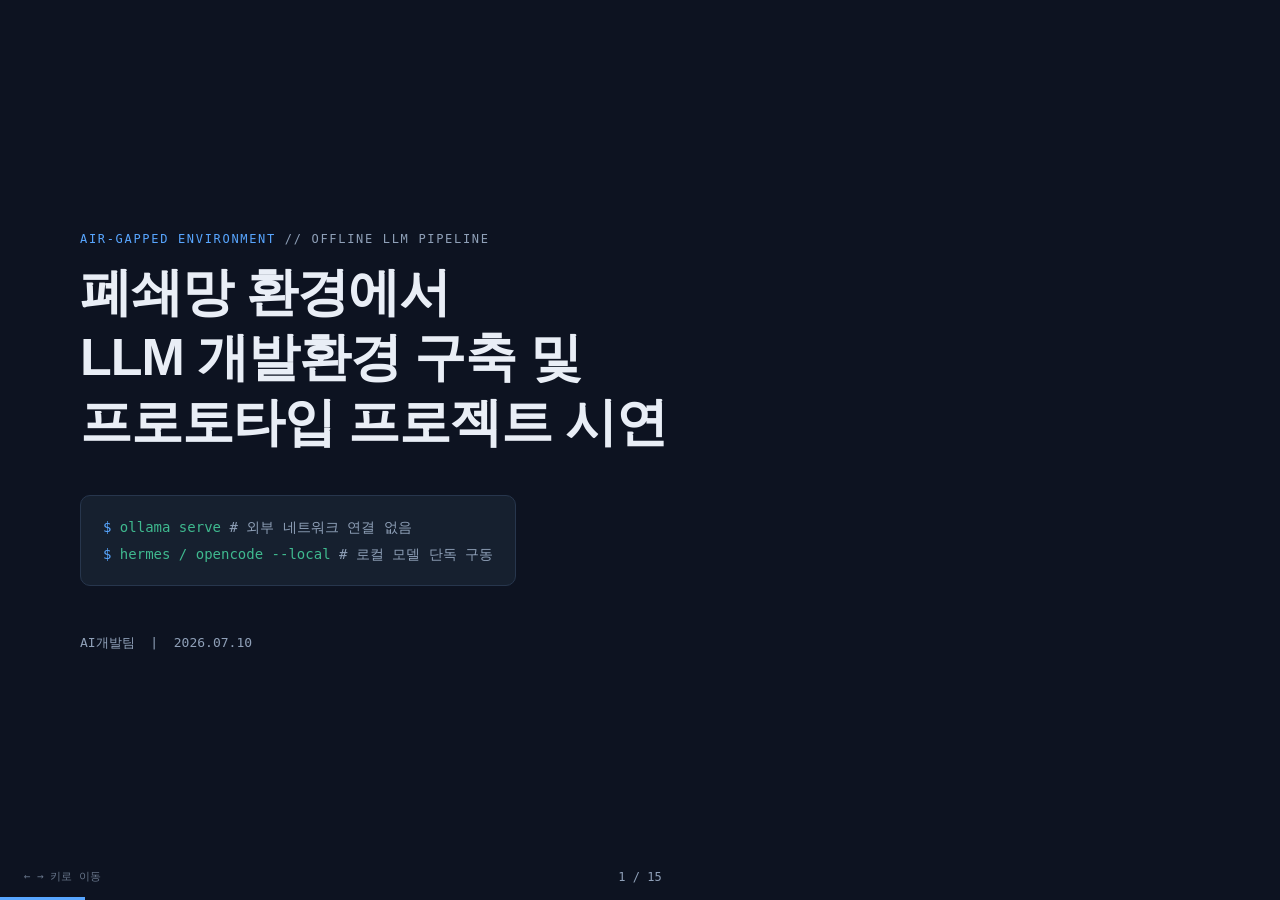
